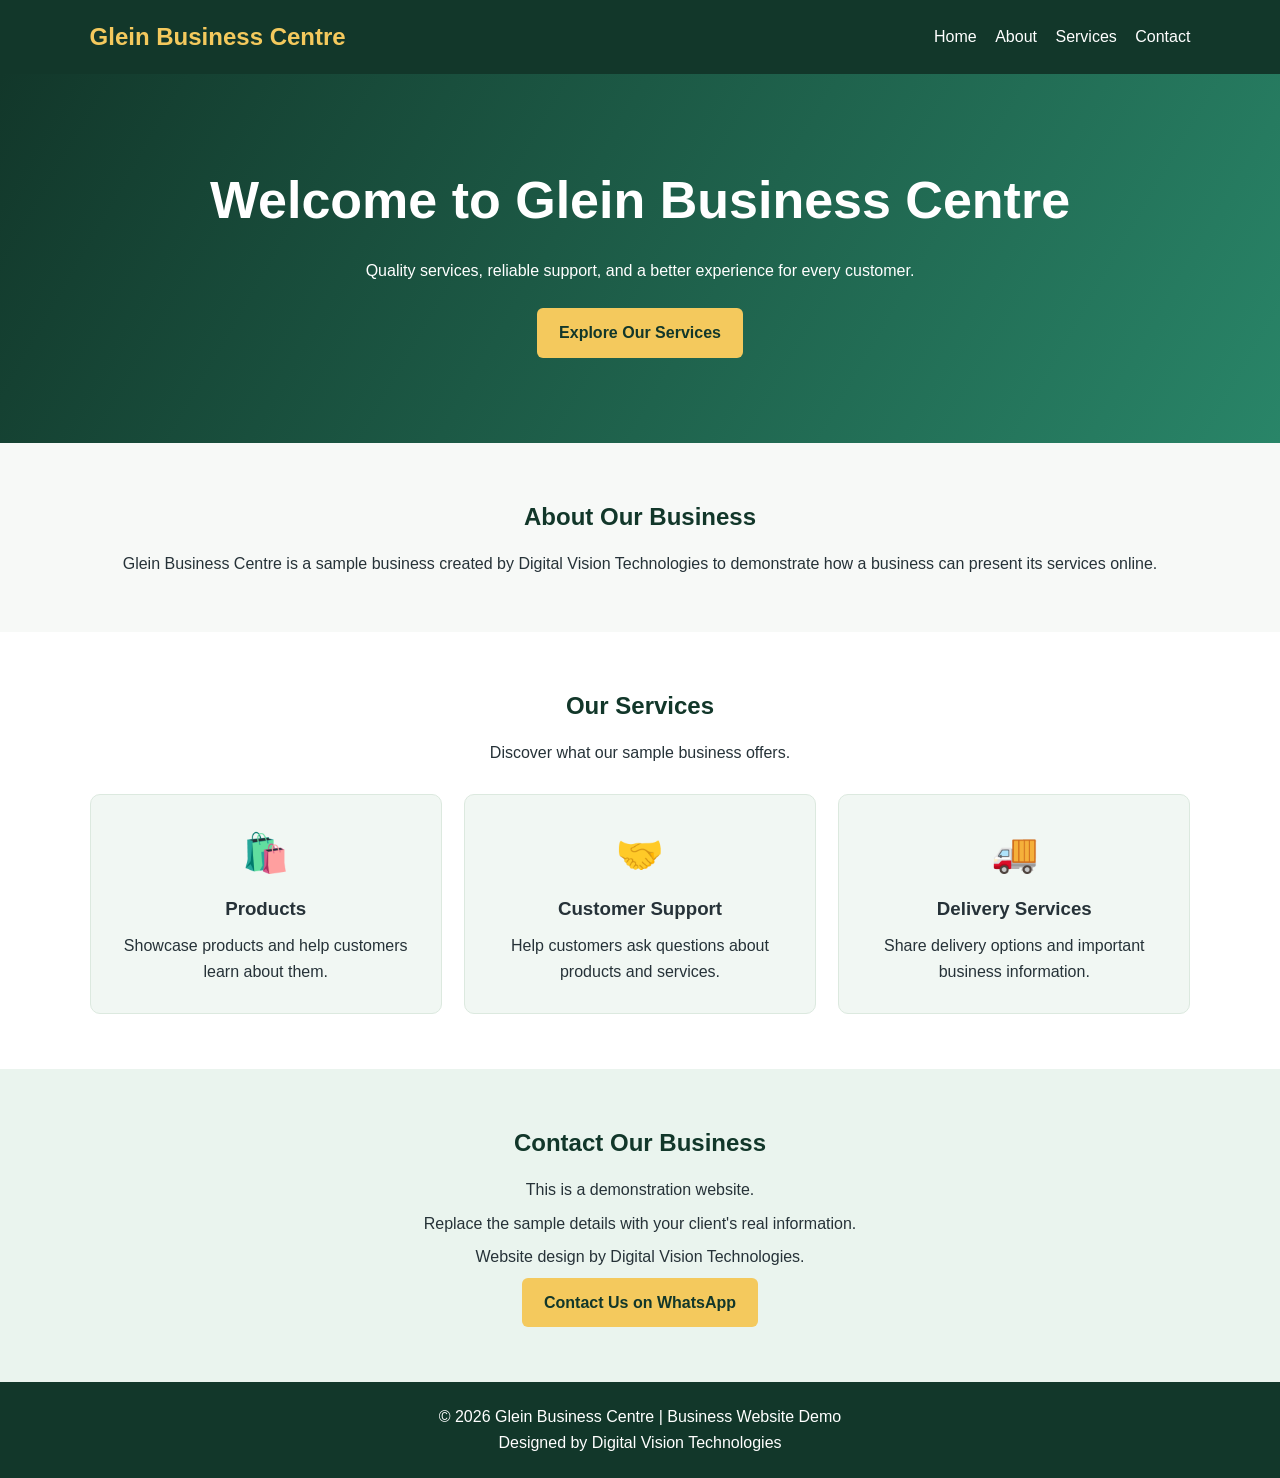
==== bussines-demo.html @ b04668b6 "Create bussines-demo.html" ====
<!DOCTYPE html>
<html lang="en">
<head>
    <meta charset="UTF-8">
    <meta name="viewport" content="width=device-width, initial-scale=1.0">
    <title>Glein Business Centre | Business Demo</title>

    <style>
        * {
            box-sizing: border-box;
            margin: 0;
            padding: 0;
        }

        body {
            font-family: Arial, sans-serif;
            line-height: 1.6;
            color: #263238;
        }

        header {
            background: #12372a;
            color: white;
            padding: 18px 7%;
        }

        nav {
            display: flex;
            justify-content: space-between;
            align-items: center;
            flex-wrap: wrap;
            gap: 15px;
        }

        nav h2 {
            color: #f4c95d;
        }

        nav a {
            color: white;
            text-decoration: none;
            margin-left: 14px;
        }

        .hero {
            background: linear-gradient(120deg, #12372a, #298568);
            color: white;
            text-align: center;
            padding: 85px 20px;
        }

        .hero h1 {
            font-size: clamp(32px, 5vw, 52px);
            margin-bottom: 15px;
        }

        .hero p {
            max-width: 650px;
            margin: 0 auto 25px;
        }

        .button {
            display: inline-block;
            background: #f4c95d;
            color: #12372a;
            padding: 12px 22px;
            border-radius: 6px;
            text-decoration: none;
            font-weight: bold;
        }

        section {
            padding: 55px 7%;
            text-align: center;
        }

        section h2 {
            color: #12372a;
            margin-bottom: 15px;
        }

        .cards {
            display: grid;
            grid-template-columns: repeat(auto-fit, minmax(220px, 1fr));
            gap: 22px;
            margin-top: 28px;
        }

        .card {
            background: #f1f7f3;
            padding: 28px 20px;
            border-radius: 10px;
            border: 1px solid #dce9df;
        }

        .card .icon {
            font-size: 38px;
        }

        .card h3 {
            margin: 10px 0;
        }

        .about {
            background: #f7f9f7;
        }

        .contact {
            background: #eaf4ee;
        }

        .contact p {
            margin: 8px 0;
        }

        footer {
            background: #12372a;
            color: white;
            text-align: center;
            padding: 22px;
        }

        @media (max-width: 600px) {
            nav {
                flex-direction: column;
            }

            nav a {
                display: inline-block;
                margin: 5px;
            }
        }
    </style>
</head>

<body>

    <header>
        <nav>
            <h2>Glein Business Centre</h2>
            <div>
                <a href="#home">Home</a>
                <a href="#about">About</a>
                <a href="#services">Services</a>
                <a href="#contact">Contact</a>
            </div>
        </nav>
    </header>

    <main>
        <section class="hero" id="home">
            <h1>Welcome to Glein Business Centre</h1>
            <p>
                Quality services, reliable support, and a better
                experience for every customer.
            </p>
            <a href="#services" class="button">Explore Our Services</a>
        </section>

        <section class="about" id="about">
            <h2>About Our Business</h2>
            <p>
                Glein Business Centre is a sample business created by
                Digital Vision Technologies to demonstrate how a business
                can present its services online.
            </p>
        </section>

        <section id="services">
            <h2>Our Services</h2>
            <p>Discover what our sample business offers.</p>

            <div class="cards">
                <div class="card">
                    <div class="icon">🛍️</div>
                    <h3>Products</h3>
                    <p>Showcase products and help customers learn about them.</p>
                </div>

                <div class="card">
                    <div class="icon">🤝</div>
                    <h3>Customer Support</h3>
                    <p>Help customers ask questions about products and services.</p>
                </div>

                <div class="card">
                    <div class="icon">🚚</div>
                    <h3>Delivery Services</h3>
                    <p>Share delivery options and important business information.</p>
                </div>
            </div>
        </section>

        <section class="contact" id="contact">
            <h2>Contact Our Business</h2>
            <p>This is a demonstration website.</p>
            <p>Replace the sample details with your client's real information.</p>
            <p>Website design by Digital Vision Technologies.</p>
            <a class="button" href="https://wa.me/254707615977"
               target="_blank" rel="noopener noreferrer">
                Contact Us on WhatsApp
            </a>
        </section>
    </main>

    <footer>
        <p>&copy; 2026 Glein Business Centre | Business Website Demo</p>
        <p>Designed by Digital Vision Technologies</p>
    </footer>

</body>
</html>
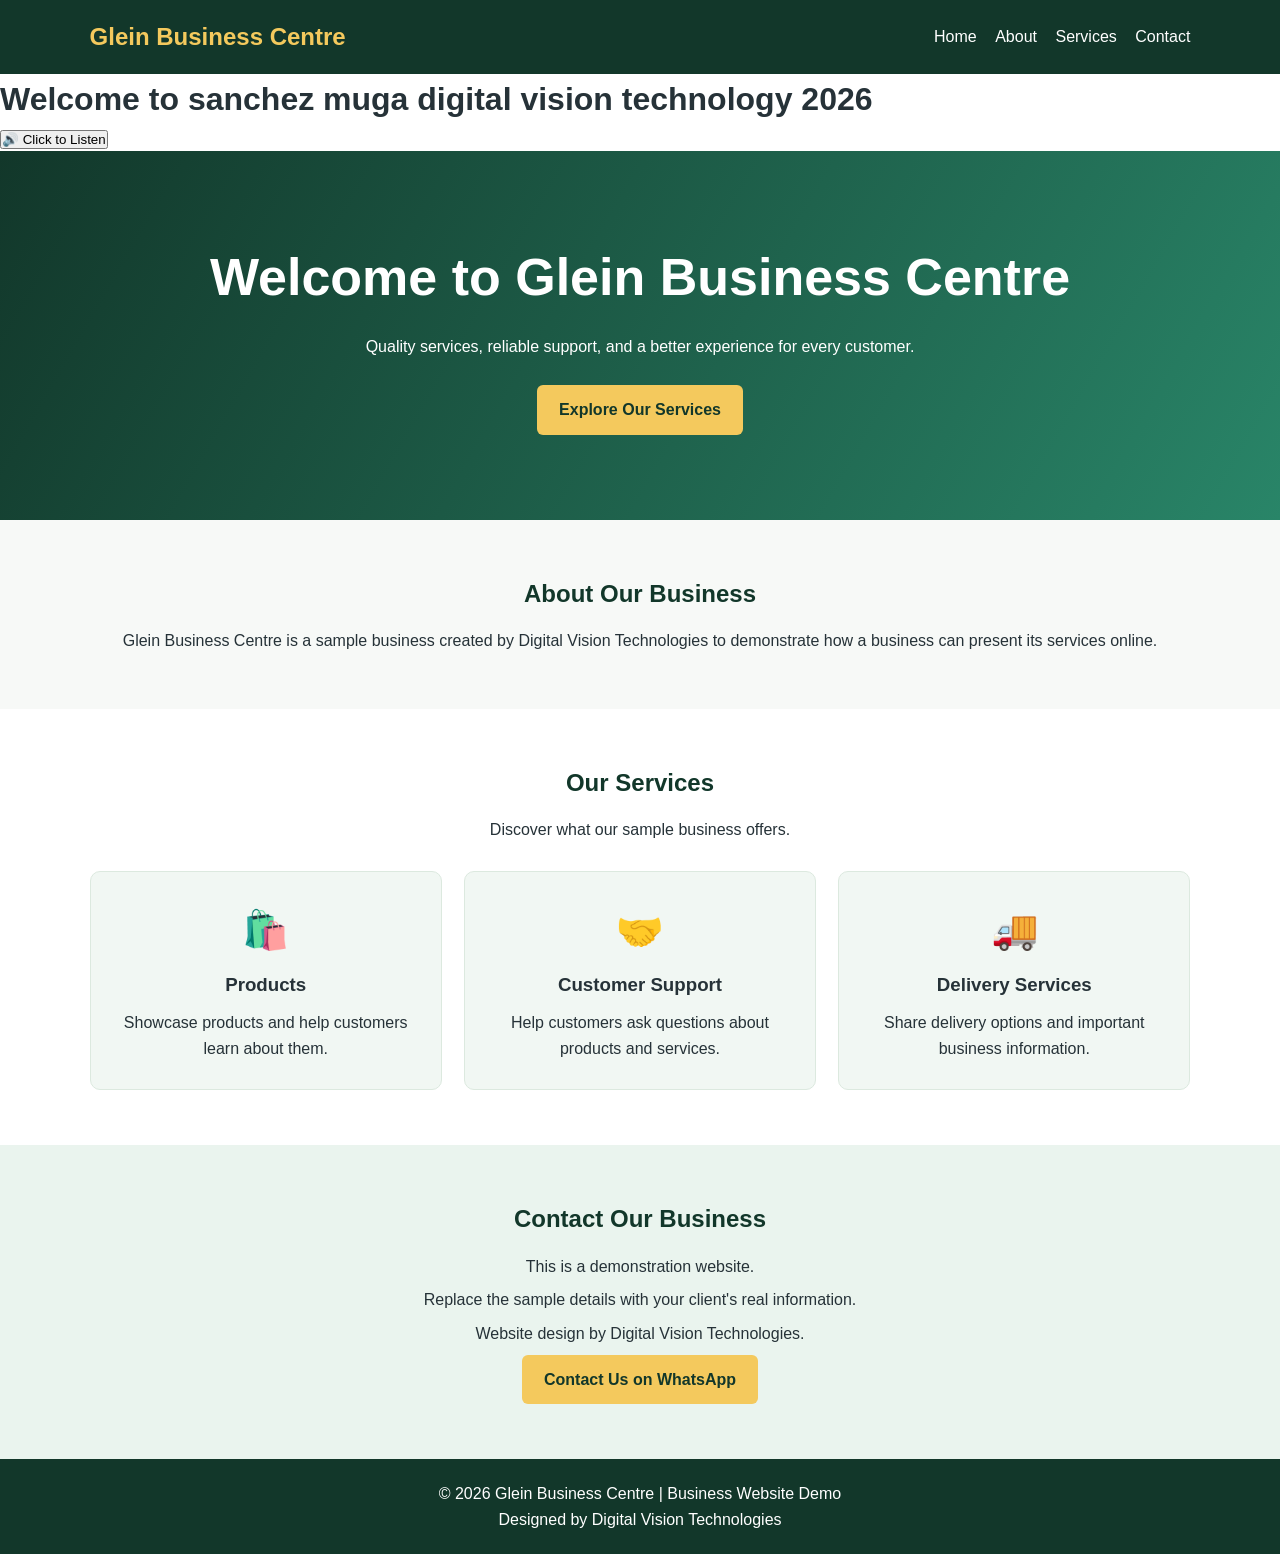
==== commit 67b08e3f: "Update bussines-demo.html" ====
--- a/bussines-demo.html
+++ b/bussines-demo.html
@@ -147,6 +147,32 @@
             </div>
         </nav>
     </header>
+    </script>
+    <body>
+ 
+    <h1>Welcome to sanchez muga digital vision technology 2026</h1>
+
+    <button id="welcomeButton">🔊 Click to Listen</button>
+
+    <script>
+        const welcomeButton = document.getElementById("welcomeButton");
+
+        welcomeButton.addEventListener("click", function () {
+
+            const message = new SpeechSynthesisUtterance(
+                "Welcome to sanchez muga glein digital vision technology bussiness sample."
+            );
+
+            message.lang = "en-KE";
+            message.rate = 0.9;
+            message.pitch = 1;
+
+            speechSynthesis.cancel();
+            speechSynthesis.speak(message);
+        });
+    </script>
+
+
 
     <main>
         <section class="hero" id="home">
